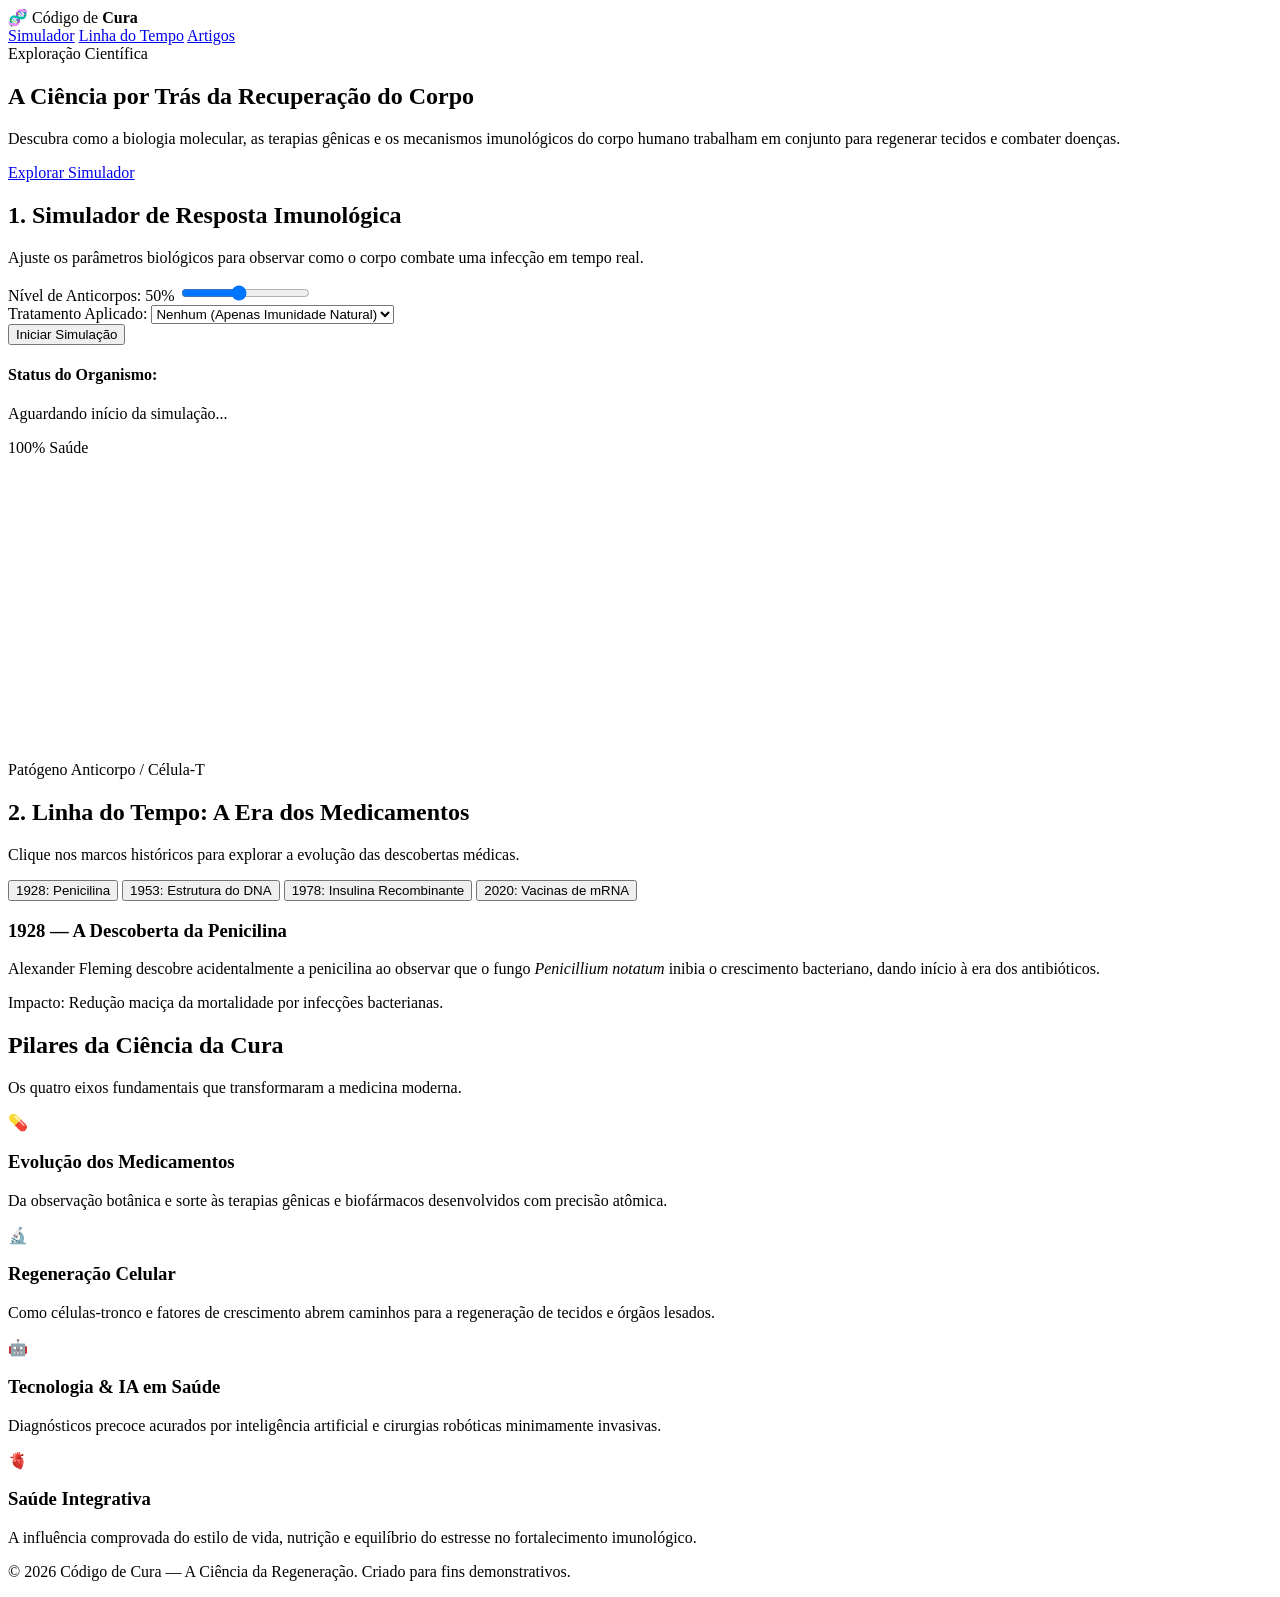
==== ndex.html @ 34cf6688 "site" ====
<!DOCTYPE html>
<html lang="pt-BR">
<head>
    <meta charset="UTF-8">
    <meta name="viewport" content="width=device-width, initial-scale=1.0">
    <title>Código de Cura | A Ciência da Regeneração e Medicina</title>
    <link rel="stylesheet" href="style.css">
    <link rel="preconnect" href="https://fonts.googleapis.com">
    <link rel="preconnect" href="https://fonts.gstatic.com" crossorigin>
    <link href="https://fonts.googleapis.com/css2?family=Inter:wght@300;400;600;700&family=Outfit:wght@400;600;800&display=swap" rel="stylesheet">
</head>
<body>

    <!-- Header / Navigation -->
    <header class="navbar">
        <div class="logo">
            <span class="logo-icon">🧬</span>
            <span class="logo-text">Código de <strong>Cura</strong></span>
        </div>
        <nav>
            <a href="#simulador">Simulador</a>
            <a href="#linha-do-tempo">Linha do Tempo</a>
            <a href="#artigos">Artigos</a>
        </nav>
    </header>

    <!-- Hero Section -->
    <section class="hero">
        <div class="hero-content">
            <span class="tag">Exploração Científica</span>
            <h1>A Ciência por Trás da Recuperação do Corpo</h1>
            <p>Descubra como a biologia molecular, as terapias gênicas e os mecanismos imunológicos do corpo humano trabalham em conjunto para regenerar tecidos e combater doenças.</p>
            <a href="#simulador" class="btn-primary">Explorar Simulador</a>
        </div>
    </section>

    <main class="container">

        <!-- Interactive JavaScript Feature 1: Immunity Simulator -->
        <section id="simulador" class="card-section">
            <div class="section-header">
                <h2>1. Simulador de Resposta Imunológica</h2>
                <p>Ajuste os parâmetros biológicos para observar como o corpo combate uma infecção em tempo real.</p>
            </div>

            <div class="simulator-wrapper">
                <div class="controls-panel">
                    <div class="control-group">
                        <label for="antibody-level">Nível de Anticorpos: <span id="antibody-val">50%</span></label>
                        <input type="range" id="antibody-level" min="10" max="100" value="50">
                    </div>

                    <div class="control-group">
                        <label for="treatment-type">Tratamento Aplicado:</label>
                        <select id="treatment-type">
                            <option value="none">Nenhum (Apenas Imunidade Natural)</option>
                            <option value="vaccine">Vacina Prévia (+Eficácia)</option>
                            <option value="antibiotic">Terapia Antibiótica (+Velocidade)</option>
                        </select>
                    </div>

                    <button id="btn-simulate" class="btn-action">Iniciar Simulação</button>
                    
                    <div class="status-box">
                        <h4>Status do Organismo:</h4>
                        <p id="simulation-status">Aguardando início da simulação...</p>
                        <div class="progress-bar-container">
                            <div id="health-bar" class="progress-bar" style="width: 100%;">100% Saúde</div>
                        </div>
                    </div>
                </div>

                <div class="canvas-panel">
                    <canvas id="immuneCanvas" width="450" height="300"></canvas>
                    <div class="legend">
                        <span class="legend-item"><span class="dot pathogen"></span> Patógeno</span>
                        <span class="legend-item"><span class="dot antibody"></span> Anticorpo / Célula-T</span>
                    </div>
                </div>
            </div>
        </section>

        <!-- Interactive JavaScript Feature 2: Timeline -->
        <section id="linha-do-tempo" class="card-section">
            <div class="section-header">
                <h2>2. Linha do Tempo: A Era dos Medicamentos</h2>
                <p>Clique nos marcos históricos para explorar a evolução das descobertas médicas.</p>
            </div>

            <div class="timeline-container">
                <div class="timeline-buttons">
                    <button class="timeline-btn active" data-year="1928">1928: Penicilina</button>
                    <button class="timeline-btn" data-year="1953">1953: Estrutura do DNA</button>
                    <button class="timeline-btn" data-year="1978">1978: Insulina Recombinante</button>
                    <button class="timeline-btn" data-year="2020">2020: Vacinas de mRNA</button>
                </div>

                <div id="timeline-detail" class="timeline-detail-box">
                    <h3 id="timeline-title">1928 — A Descoberta da Penicilina</h3>
                    <p id="timeline-desc">Alexander Fleming descobre acidentalmente a penicilina ao observar que o fungo <em>Penicillium notatum</em> inibia o crescimento bacteriano, dando início à era dos antibióticos.</p>
                    <span id="timeline-impact" class="impact-badge">Impacto: Redução maciça da mortalidade por infecções bacterianas.</span>
                </div>
            </div>
        </section>

        <!-- Main Topics Section -->
        <section id="artigos" class="card-section">
            <div class="section-header">
                <h2>Pilares da Ciência da Cura</h2>
                <p>Os quatro eixos fundamentais que transformaram a medicina moderna.</p>
            </div>

            <div class="topics-grid">
                <article class="topic-card">
                    <div class="card-icon">💊</div>
                    <h3>Evolução dos Medicamentos</h3>
                    <p>Da observação botânica e sorte às terapias gênicas e biofármacos desenvolvidos com precisão atômica.</p>
                </article>

                <article class="topic-card">
                    <div class="card-icon">🔬</div>
                    <h3>Regeneração Celular</h3>
                    <p>Como células-tronco e fatores de crescimento abrem caminhos para a regeneração de tecidos e órgãos lesados.</p>
                </article>

                <article class="topic-card">
                    <div class="card-icon">🤖</div>
                    <h3>Tecnologia & IA em Saúde</h3>
                    <p>Diagnósticos precoce acurados por inteligência artificial e cirurgias robóticas minimamente invasivas.</p>
                </article>

                <article class="topic-card">
                    <div class="card-icon">🫀</div>
                    <h3>Saúde Integrativa</h3>
                    <p>A influência comprovada do estilo de vida, nutrição e equilíbrio do estresse no fortalecimento imunológico.</p>
                </article>
            </div>
        </section>

    </main>

    <footer>
        <p>&copy; 2026 Código de Cura — A Ciência da Regeneração. Criado para fins demonstrativos.</p>
    </footer>

    <script src="script.js"></script>
</body>
</html>
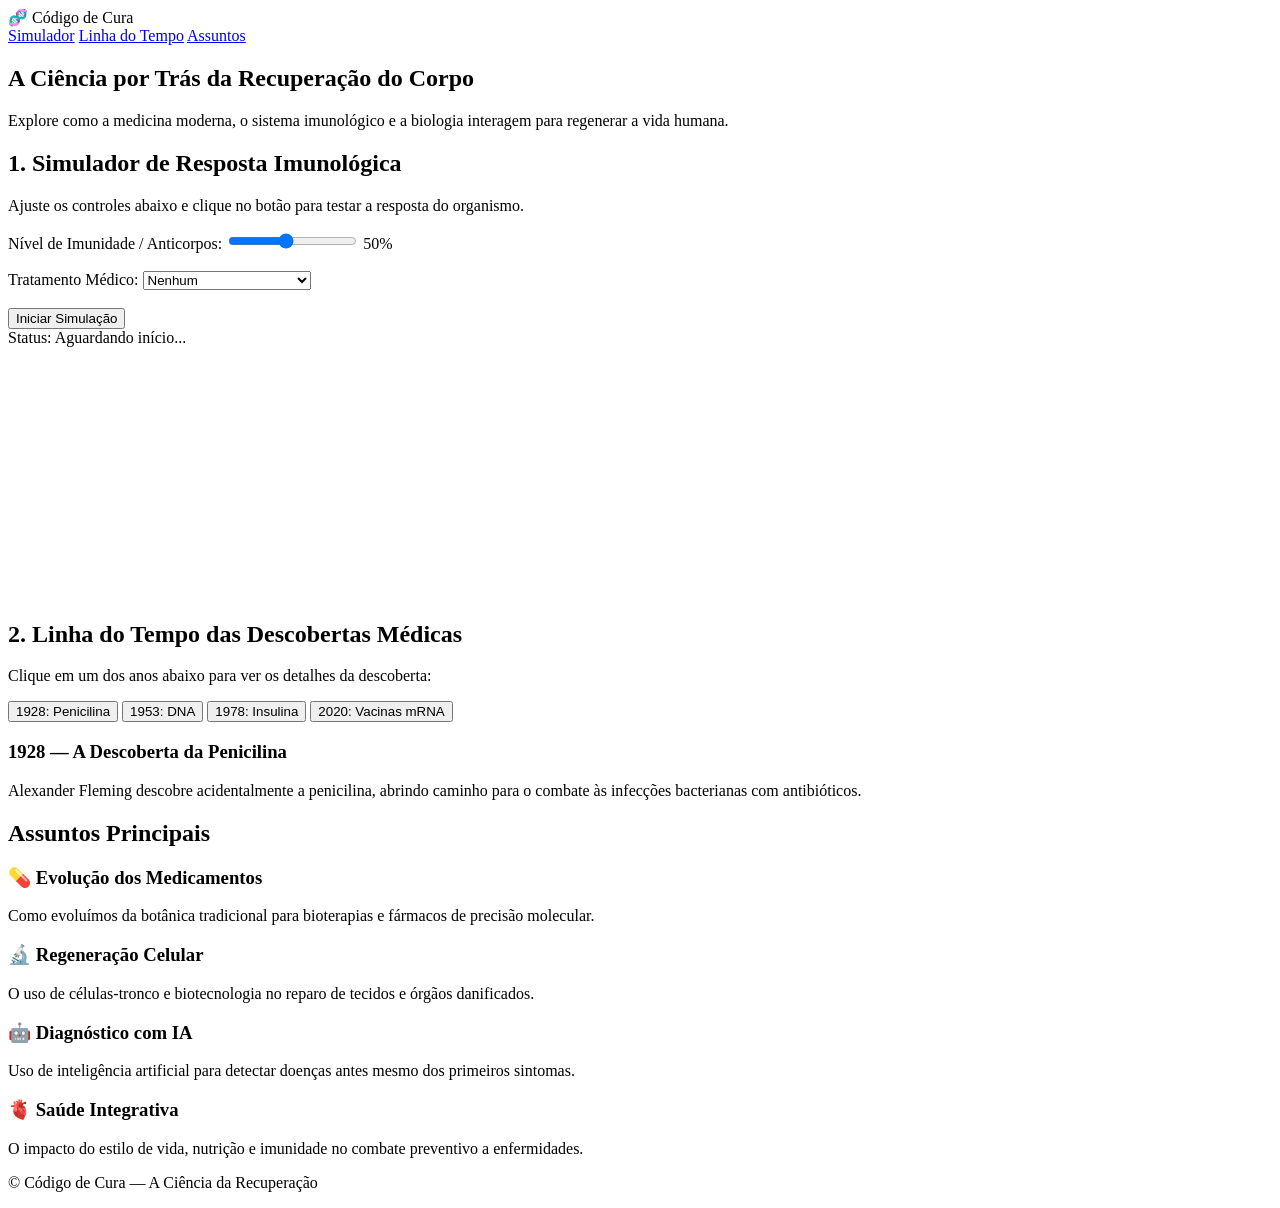
==== commit d070b8b3: "site" ====
--- a/ndex.html
+++ b/ndex.html
@@ -3,144 +3,105 @@
 <head>
     <meta charset="UTF-8">
     <meta name="viewport" content="width=device-width, initial-scale=1.0">
-    <title>Código de Cura | A Ciência da Regeneração e Medicina</title>
+    <title>Código de Cura | A Ciência da Saúde</title>
     <link rel="stylesheet" href="style.css">
-    <link rel="preconnect" href="https://fonts.googleapis.com">
-    <link rel="preconnect" href="https://fonts.gstatic.com" crossorigin>
-    <link href="https://fonts.googleapis.com/css2?family=Inter:wght@300;400;600;700&family=Outfit:wght@400;600;800&display=swap" rel="stylesheet">
 </head>
 <body>
 
-    <!-- Header / Navigation -->
     <header class="navbar">
-        <div class="logo">
-            <span class="logo-icon">🧬</span>
-            <span class="logo-text">Código de <strong>Cura</strong></span>
-        </div>
+        <div class="logo">🧬 <span>Código de Cura</span></div>
         <nav>
             <a href="#simulador">Simulador</a>
             <a href="#linha-do-tempo">Linha do Tempo</a>
-            <a href="#artigos">Artigos</a>
+            <a href="#artigos">Assuntos</a>
         </nav>
     </header>
 
-    <!-- Hero Section -->
     <section class="hero">
-        <div class="hero-content">
-            <span class="tag">Exploração Científica</span>
-            <h1>A Ciência por Trás da Recuperação do Corpo</h1>
-            <p>Descubra como a biologia molecular, as terapias gênicas e os mecanismos imunológicos do corpo humano trabalham em conjunto para regenerar tecidos e combater doenças.</p>
-            <a href="#simulador" class="btn-primary">Explorar Simulador</a>
-        </div>
+        <h1>A Ciência por Trás da Recuperação do Corpo</h1>
+        <p>Explore como a medicina moderna, o sistema imunológico e a biologia interagem para regenerar a vida humana.</p>
     </section>
 
     <main class="container">
 
-        <!-- Interactive JavaScript Feature 1: Immunity Simulator -->
-        <section id="simulador" class="card-section">
-            <div class="section-header">
-                <h2>1. Simulador de Resposta Imunológica</h2>
-                <p>Ajuste os parâmetros biológicos para observar como o corpo combate uma infecção em tempo real.</p>
-            </div>
+        <!-- SIMULADOR INTERATIVO -->
+        <section id="simulador" class="card">
+            <h2>1. Simulador de Resposta Imunológica</h2>
+            <p>Ajuste os controles abaixo e clique no botão para testar a resposta do organismo.</p>
 
-            <div class="simulator-wrapper">
-                <div class="controls-panel">
-                    <div class="control-group">
-                        <label for="antibody-level">Nível de Anticorpos: <span id="antibody-val">50%</span></label>
-                        <input type="range" id="antibody-level" min="10" max="100" value="50">
-                    </div>
+            <div class="sim-container">
+                <div class="controls">
+                    <label for="antibody-slider">Nível de Imunidade / Anticorpos:</label>
+                    <input type="range" id="antibody-slider" min="10" max="100" value="50">
+                    <span id="slider-val">50%</span>
 
-                    <div class="control-group">
-                        <label for="treatment-type">Tratamento Aplicado:</label>
-                        <select id="treatment-type">
-                            <option value="none">Nenhum (Apenas Imunidade Natural)</option>
-                            <option value="vaccine">Vacina Prévia (+Eficácia)</option>
-                            <option value="antibiotic">Terapia Antibiótica (+Velocidade)</option>
-                        </select>
-                    </div>
+                    <br><br>
 
-                    <button id="btn-simulate" class="btn-action">Iniciar Simulação</button>
-                    
-                    <div class="status-box">
-                        <h4>Status do Organismo:</h4>
-                        <p id="simulation-status">Aguardando início da simulação...</p>
-                        <div class="progress-bar-container">
-                            <div id="health-bar" class="progress-bar" style="width: 100%;">100% Saúde</div>
-                        </div>
-                    </div>
+                    <label for="treatment-select">Tratamento Médico:</label>
+                    <select id="treatment-select">
+                        <option value="none">Nenhum</option>
+                        <option value="vaccine">Vacina Prevencional</option>
+                        <option value="meds">Medicamento Específico</option>
+                    </select>
+
+                    <br><br>
+
+                    <button id="start-btn" class="btn">Iniciar Simulação</button>
+
+                    <div id="status-text" class="status">Status: Aguardando início...</div>
                 </div>
 
-                <div class="canvas-panel">
-                    <canvas id="immuneCanvas" width="450" height="300"></canvas>
-                    <div class="legend">
-                        <span class="legend-item"><span class="dot pathogen"></span> Patógeno</span>
-                        <span class="legend-item"><span class="dot antibody"></span> Anticorpo / Célula-T</span>
-                    </div>
+                <div class="display">
+                    <canvas id="simCanvas" width="400" height="250"></canvas>
                 </div>
             </div>
         </section>
 
-        <!-- Interactive JavaScript Feature 2: Timeline -->
-        <section id="linha-do-tempo" class="card-section">
-            <div class="section-header">
-                <h2>2. Linha do Tempo: A Era dos Medicamentos</h2>
-                <p>Clique nos marcos históricos para explorar a evolução das descobertas médicas.</p>
+        <!-- LINHA DO TEMPO -->
+        <section id="linha-do-tempo" class="card">
+            <h2>2. Linha do Tempo das Descobertas Médicas</h2>
+            <p>Clique em um dos anos abaixo para ver os detalhes da descoberta:</p>
+
+            <div class="timeline-nav">
+                <button class="t-btn active" onclick="showEvent(1928, this)">1928: Penicilina</button>
+                <button class="t-btn" onclick="showEvent(1953, this)">1953: DNA</button>
+                <button class="t-btn" onclick="showEvent(1978, this)">1978: Insulina</button>
+                <button class="t-btn" onclick="showEvent(2020, this)">2020: Vacinas mRNA</button>
             </div>
 
-            <div class="timeline-container">
-                <div class="timeline-buttons">
-                    <button class="timeline-btn active" data-year="1928">1928: Penicilina</button>
-                    <button class="timeline-btn" data-year="1953">1953: Estrutura do DNA</button>
-                    <button class="timeline-btn" data-year="1978">1978: Insulina Recombinante</button>
-                    <button class="timeline-btn" data-year="2020">2020: Vacinas de mRNA</button>
-                </div>
-
-                <div id="timeline-detail" class="timeline-detail-box">
-                    <h3 id="timeline-title">1928 — A Descoberta da Penicilina</h3>
-                    <p id="timeline-desc">Alexander Fleming descobre acidentalmente a penicilina ao observar que o fungo <em>Penicillium notatum</em> inibia o crescimento bacteriano, dando início à era dos antibióticos.</p>
-                    <span id="timeline-impact" class="impact-badge">Impacto: Redução maciça da mortalidade por infecções bacterianas.</span>
-                </div>
+            <div id="event-box" class="event-box">
+                <h3 id="event-title">1928 — A Descoberta da Penicilina</h3>
+                <p id="event-desc">Alexander Fleming descobre acidentalmente a penicilina, abrindo caminho para o combate às infecções bacterianas com antibióticos.</p>
             </div>
         </section>
 
-        <!-- Main Topics Section -->
-        <section id="artigos" class="card-section">
-            <div class="section-header">
-                <h2>Pilares da Ciência da Cura</h2>
-                <p>Os quatro eixos fundamentais que transformaram a medicina moderna.</p>
-            </div>
-
-            <div class="topics-grid">
-                <article class="topic-card">
-                    <div class="card-icon">💊</div>
-                    <h3>Evolução dos Medicamentos</h3>
-                    <p>Da observação botânica e sorte às terapias gênicas e biofármacos desenvolvidos com precisão atômica.</p>
-                </article>
-
-                <article class="topic-card">
-                    <div class="card-icon">🔬</div>
-                    <h3>Regeneração Celular</h3>
-                    <p>Como células-tronco e fatores de crescimento abrem caminhos para a regeneração de tecidos e órgãos lesados.</p>
-                </article>
-
-                <article class="topic-card">
-                    <div class="card-icon">🤖</div>
-                    <h3>Tecnologia & IA em Saúde</h3>
-                    <p>Diagnósticos precoce acurados por inteligência artificial e cirurgias robóticas minimamente invasivas.</p>
-                </article>
-
-                <article class="topic-card">
-                    <div class="card-icon">🫀</div>
-                    <h3>Saúde Integrativa</h3>
-                    <p>A influência comprovada do estilo de vida, nutrição e equilíbrio do estresse no fortalecimento imunológico.</p>
-                </article>
+        <!-- ASSUNTOS -->
+        <section id="artigos" class="card">
+            <h2>Assuntos Principais</h2>
+            <div class="grid">
+                <div class="grid-item">
+                    <h3>💊 Evolução dos Medicamentos</h3>
+                    <p>Como evoluímos da botânica tradicional para bioterapias e fármacos de precisão molecular.</p>
+                </div>
+                <div class="grid-item">
+                    <h3>🔬 Regeneração Celular</h3>
+                    <p>O uso de células-tronco e biotecnologia no reparo de tecidos e órgãos danificados.</p>
+                </div>
+                <div class="grid-item">
+                    <h3>🤖 Diagnóstico com IA</h3>
+                    <p>Uso de inteligência artificial para detectar doenças antes mesmo dos primeiros sintomas.</p>
+                </div>
+                <div class="grid-item">
+                    <h3>🫀 Saúde Integrativa</h3>
+                    <p>O impacto do estilo de vida, nutrição e imunidade no combate preventivo a enfermidades.</p>
+                </div>
             </div>
         </section>
 
     </main>
 
     <footer>
-        <p>&copy; 2026 Código de Cura — A Ciência da Regeneração. Criado para fins demonstrativos.</p>
+        <p>&copy; Código de Cura — A Ciência da Recuperação</p>
     </footer>
 
     <script src="script.js"></script>
